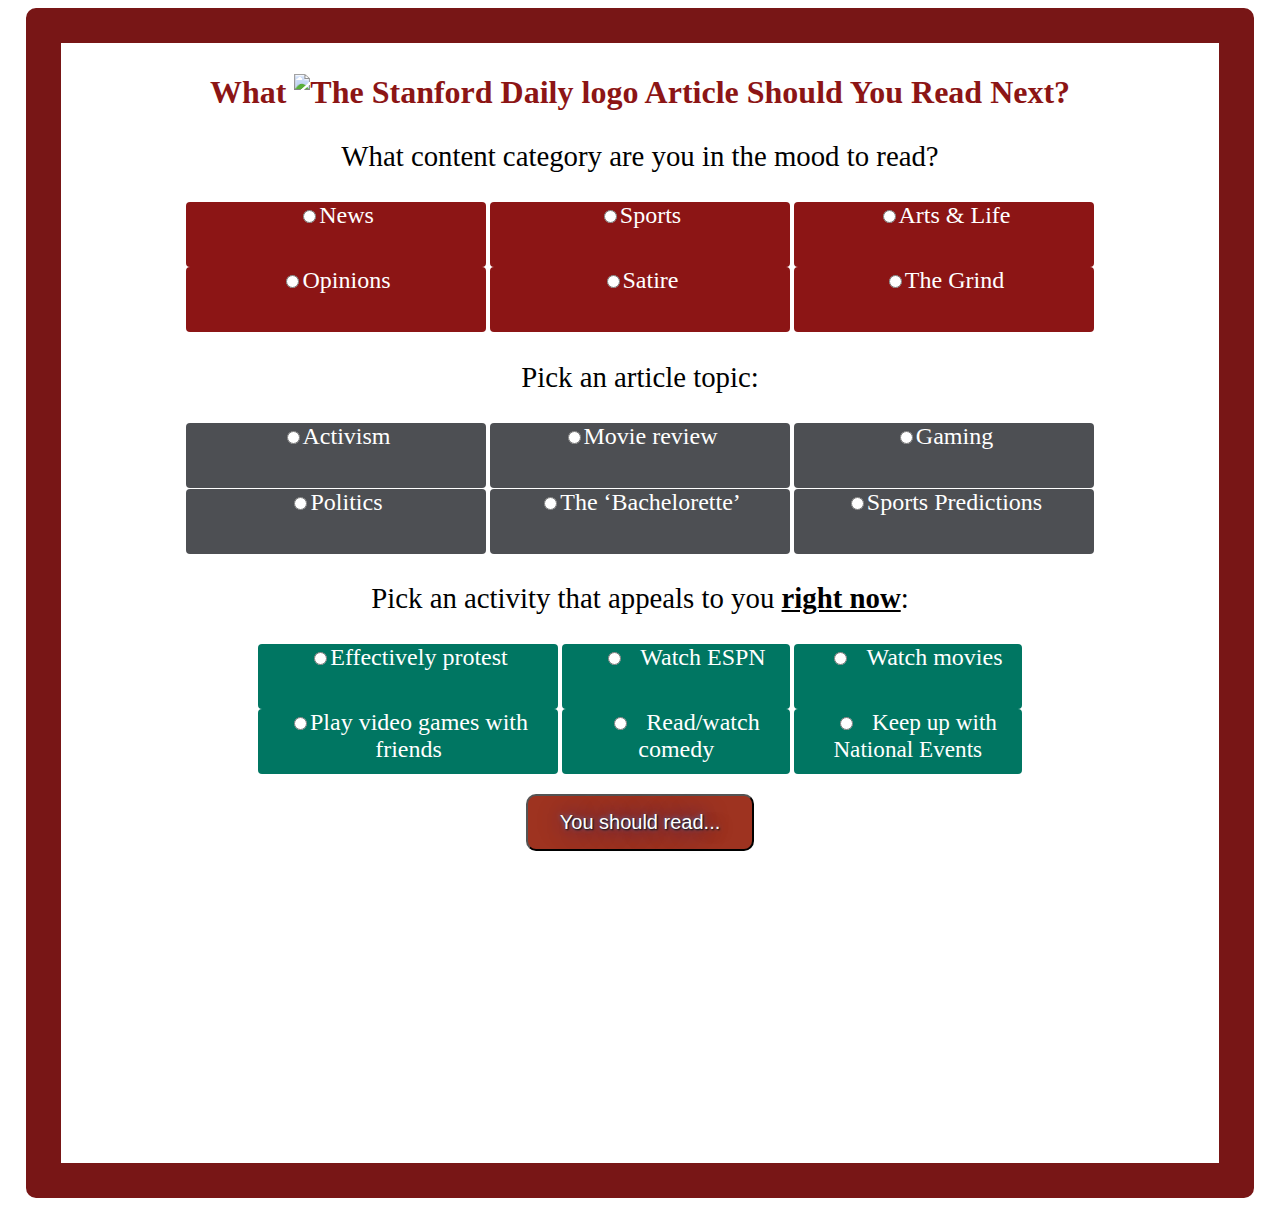
==== stanforddailyquiz/sdquiz.html @ fdcd027e "update" ====
<!DOCTYPE html>
<html>
<head id="head">
<title>Quiz: What Stanford Daily Article Should You Read Next?</title>
<link rel="stylesheet" href="sdquiz.css">

</head>
<body>
<div id="outside">
<div id="header"><h1 id="top">What <img id="img1" src="https://raw.githubusercontent.com/TheStanfordDaily/stanforddaily-graphic-assets/main/DailyLogo/DailyLogo.png"
width="300" height="35" alt="The Stanford Daily logo"> Article Should You Read Next?</h1></div>


<form  id="form">
<p id="title1">What content category are you in the mood to read?</p>
<label id="news"><input type="radio" name="category" id="news" value="BidenHarris" />News</label>
<label id="sports"><input type="radio" name="category" id="sports" value="SPredictions" />Sports</label>
<label id="arts"><input type="radio" name="category" id="arts" value="Hereditary" />Arts & Life</label>
<br>
<label id="ops"><input type="radio" name="category" id="ops" value="Policing" />Opinions</label>
<label id="satire"><input type="radio" name="category" id="satire" value="Bachelorette" />Satire</label>
<label id="grind"><input type="radio" name="category" id="grind" value="Videogaming" />The Grind</label>

<p id="title2">Pick an article topic:</p>
<label id="abolition"><input type="radio"  name="topic" id="abolition" value="Policing" />Activism</label>
<label id="movie"><input type="radio"  name="topic" id="movie" value="Hereditary" />Movie review</label>
<label id="gaming"><input type="radio"  name="topic" id="gaming" value="Videogaming" />Gaming</label>
<br>
<label id="BH"><input type="radio" name="topic" id="politics" value="Biden-Harris" />Politics</label>
<label id="entertainment"><input type="radio"  name="topic" id="entertainment" value="Bachelorette" />The &#145Bachelorette&#146</label>
<label id="predictions"><input type="radio" name="topic" id="predictions" value="SPredictions" />Sports Predictions</label>


<p id="title3">Pick an activity that appeals to you <strong><u>right now</u></strong>:</p>
<label id="protest"><input type="radio"  name="spare" id="protest" value="Policing" />Effectively protest</label>
<label id="espn"><input type="radio" name="spare" id="espn" value="SPredictions" />Watch ESPN</label>
<label id="watch"><input type="radio"  name="spare" id="watch" value="Hereditary" />Watch movies</label>
<br>
<label id="play"><input type="radio"  name="spare" id="play" value="Videogaming" />Play video games with friends</label>
<label id="comedy"><input type="radio"  name="spare" id="comedy" value="Bachelorette" />Read/watch comedy</label>
<label id="keepup"><input type="radio" name="spare" id="keepup" value="Biden-Harris" />Keep up with National Events</label>
<br>

<button id="button" type="submit" value="Submit">You should read...</button>
</form>

<p id="answer">
   <a id="photo1" href="https://www.stanforddaily.com/2020/11/14/stanford-professors-join-biden-harris-transition-team/">
   <img alt="Combo of White House and Stanford Campus" src="https://wp.stanforddaily.com/wp-content/uploads/2020/11/image.png" width="370" height="350">
   </a>
</p>
<p id="answer2">
   <a id="photo2" href="https://www.stanforddaily.com/2020/11/07/the-dailys-football-season-predictions/">
   <img alt="David Shaw, Stanford's football head coach and the rest of Cardinal" src="https://wp.stanforddaily.com/wp-content/uploads/2020/09/Run-Out_JT_083119_193-scaled.jpg" width="370" height="350">
   </a>
</p>
<p id="answer3">
   <a id="photo3" href="https://www.stanforddaily.com/2020/11/11/on-policing-at-stanford/">
      <img alt="'Abolish Stanford' Poster" src="https://wp.stanforddaily.com/wp-content/uploads/2020/11/NOV-9-13-WEEK-OF-ACTION-1.png" width="370" height="350">
   </a>
</p>
<p id="answer4">
   <a id="photo4" href="https://www.stanforddaily.com/2020/11/11/female-madness-decapitation-and-cults-in-hereditary/">
      <img alt="Cast of Hereditary" src="https://wp.stanforddaily.com/wp-content/uploads/2020/11/hereditary.jpg" width="370" height="350">
   </a>
</p>
<p id="answer5">
   <a id="photo5" href="https://www.stanforddaily.com/2020/11/12/among-us-minecraft-and-animal-crossing-video-gaming-during-quarantine/">
      <img alt="Intersection of real life and Animal Crossing" src="https://wp.stanforddaily.com/wp-content/uploads/2020/11/Screen-Shot-2020-11-12-at-8.43.45-PM.png" width="370" height="350">
   </a>
</p>
<p id="answer6">
   <a id="photo6" href="https://www.stanforddaily.com/2020/11/08/16-male-bachelorette-contestants-forced-to-date-each-other-after-clare-crawleys-surprise-departure/">
      <img alt="Dale Moss talking" src="https://wp.stanforddaily.com/wp-content/uploads/2020/11/Dale-Moss-Charles-Sinatra-Kogen.jpg" width="370" height="350">
   </a>
</p>

</div>

<script src="sdquiz.js"></script>

</body>
</html>
---- stanforddailyquiz/sdquiz.css ----
#outside {
    width: 90%;
    border: 35px rgb(120, 22, 22) solid;
    margin: auto;
    padding: 10px;
    background-color: #ffffff;    
    border-radius: 10px;
    height: 1100px;
}

header {
    margin-top: 0;
    border: 2px solid rgb(158, 25, 25);
    padding: 5px;
    height: 250px;
}

#top {
    text-align: center;
    color: #8C1515
}

#img1 {
    margin-left: auto;
    margin-right: auto;
}

#title1 {
    font-family: fantasy;
    font-size: 180%;
}

#title2 {
    font-family: fantasy;
    font-size: 180%;
}

#title3 {
    font-family: fantasy;
    font-size: 180%;
}


label {
    width: 300px;
    display: inline-block;
    height: 65px; 
}
    
button {
    display: block;
    margin-top: 20px;   
}

#news {
    background-color:#8C1515;
    border-radius: 4px;
    font-family: didot;
    color: white;
    size: 100px;
    font-size: 150%;
    text-align: center;
}

#sports {
    background-color:#8C1515;
    border-radius: 4px;
    font-family: didot;
    color: white;
    font-size: 150%;
    text-align: center;
}

#arts {
    background-color:#8C1515;
    border-radius: 4px;
    font-family: didot;
    color: white;
    font-size: 150%;
    text-align: center;
}

#ops {
    background-color:#8C1515;
    border-radius: 4px;
    font-family: didot;
    color: white;
    font-size: 150%;
    text-align: center;
}

#satire {
    background-color:#8C1515;
    border-radius: 4px;
    font-family: didot;
    color: white;
    font-size: 150%;
    text-align: center;
}

#grind {
    background-color:#8C1515;
    border-radius: 4px;
    font-family: didot;
    color: white;
    font-size: 150%;
    text-align: center;
}

#abolition {
    background-color: #4D4F53;
    border-radius: 4px;
    font-family: didot;
    color: white;
    font-size: 150%;
    text-align: center;
}

#movie {
    background-color: #4D4F53;
    border-radius: 4px;
    font-family: didot;
    color: white;
    font-size: 150%;
    text-align: center;
}

#gaming {
    background-color: #4D4F53;
    border-radius: 4px;
    font-family: didot;
    color: white;
    font-size: 150%;
    text-align: center;
}

#entertainment {
    background-color: #4D4F53;
    border-radius: 4px;
    font-family: didot;
    color: white;
    font-size: 150%;
    text-align: center;
}

#predictions {
    background-color: #4D4F53;
    border-radius: 4px;
    font-family: didot;
    color: white;
    font-size: 150%;
    text-align: center;
}

#BH {
    background-color: #4D4F53;
    border-radius: 4px;
    font-family: didot;
    color: white;
    font-size: 150%;
    text-align: center;
    margin-top: 1px; 
}

#keepup {
    background-color: #007662;
    border-radius: 4px;
    font-family: didot;
    color: white;
    font-size: 145%;
    width: 20%;
    text-align: center;
}

#protest {
    background-color: #007662;
    border-radius: 4px;
    font-family: didot;
    color: white;
    font-size: 150%;
}

#espn {
    background-color: #007662;
    border-radius: 4px;
    font-family: didot;
    color: white;
    font-size: 150%;
    width: 20%;
}

#play {
    background-color: #007662;
    border-radius: 4px;
    font-family: didot;
    color: white;
    font-size: 150%;
}

#watch {
    background-color: #007662;
    border-radius: 4px;
    font-family: didot;
    color: white;
    font-size: 150%;
    width: 20%;
}

#comedy {
    background-color: #007662;
    border-radius: 4px;
    font-family: didot;
    color: white;
    font-size: 150%;
    width: 20%;
}

#form {
    text-align: center;
}

#button, .tap {
    background-color: #9e3320; 
    border-radius: 10px;
    color: white;
    padding: 15px 32px;
    text-align: center;
    text-decoration: none;
    display: inline-block;
    font-size: 20px;
    font-family: Impact, Haettenschweiler, 'Arial Narrow Bold', sans-serif;
    text-shadow: 1px 1px 2px black, 0 0 25px #080076, 0 0 5px rgb(100, 139, 189);
}

#answer {
    font-family: cursive;
    font-size: 240%;
    text-align: center;

}

#answer2 {
    font-family: cursive;
    font-size: 240%; 
    text-align: center;
}

#answer3 {
    font-family: cursive;
    font-size: 240%;
    text-align: center;
}

#answer4 {
    font-family: cursive;
    font-size: 240%;
    text-align: center;
}

#answer5 {
    font-family: cursive;
    font-size: 240%;
    text-align: center;
}

#answer6 {
    font-family: cursive;
    font-size: 240%;
    text-align: center;
}

#photo1{
    display: none;
}

#photo2 {
    display: none;
}

#photo3 {
    display: none;
}

#photo4 {
    display: none;
}

#photo5{
    display: none;
}

#photo6{
    display: none;
}
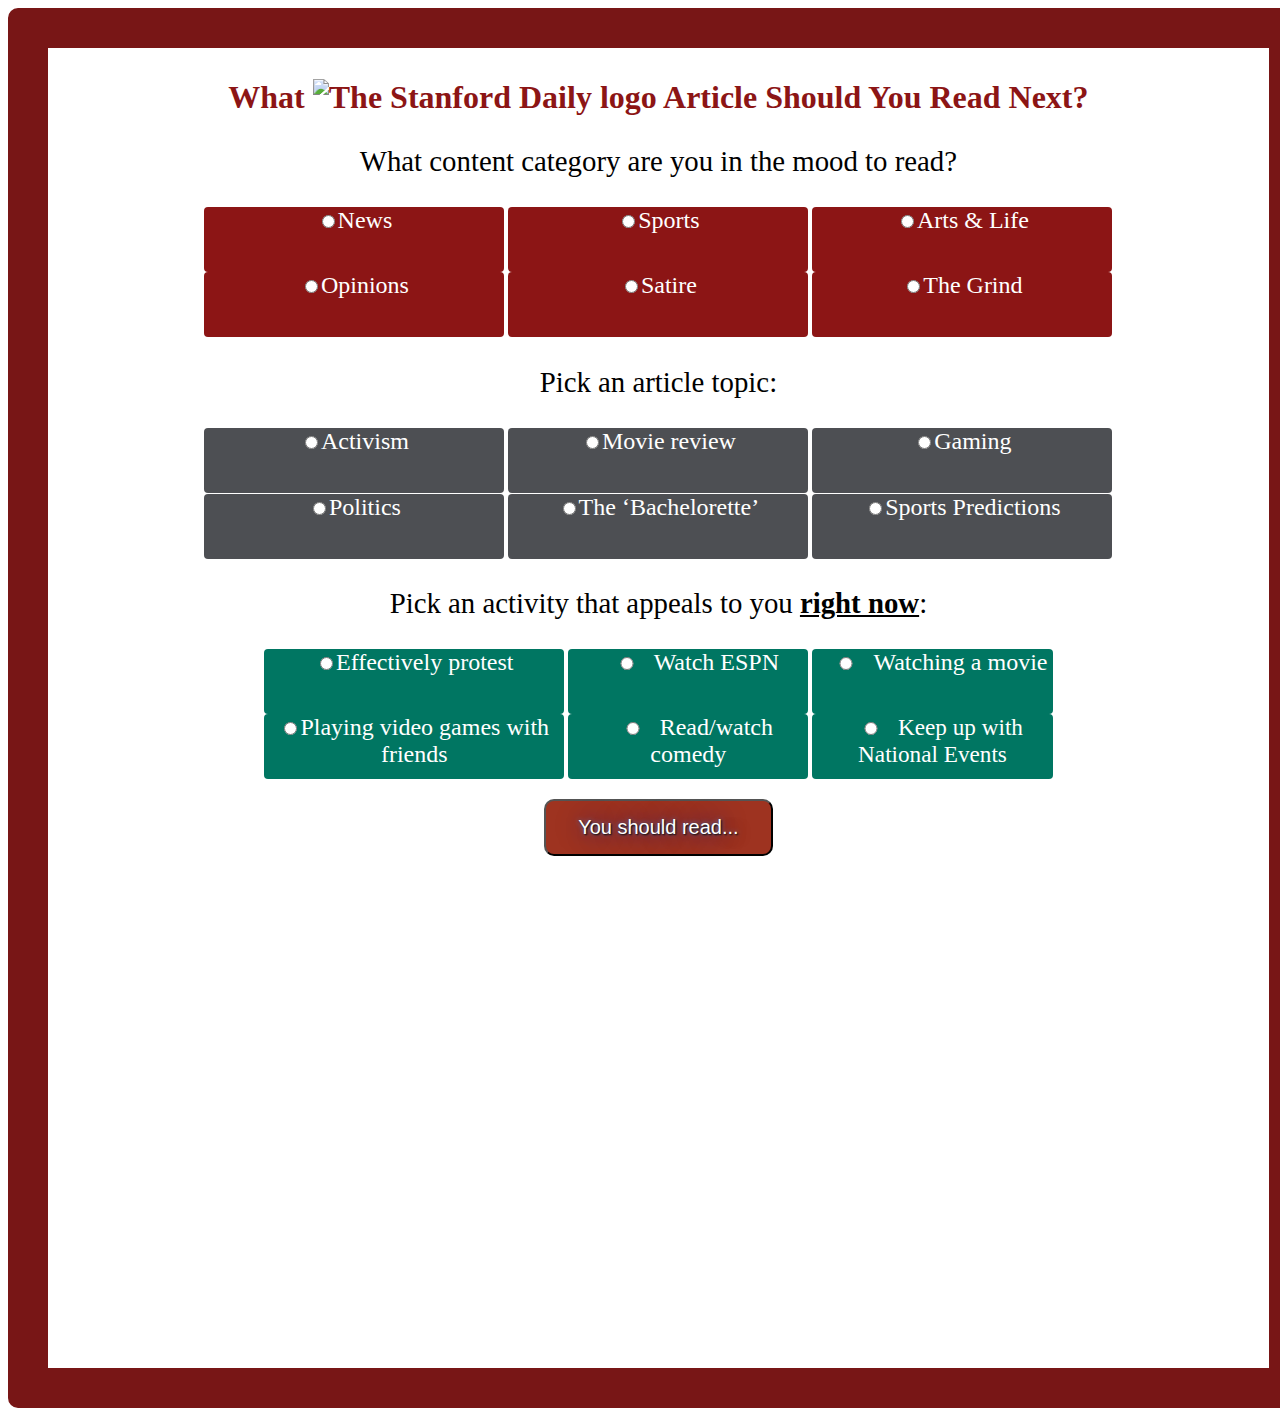
==== commit bf953962: "update" ====
--- a/stanforddailyquiz/sdquiz.html
+++ b/stanforddailyquiz/sdquiz.html
@@ -34,9 +34,9 @@
 <p id="title3">Pick an activity that appeals to you <strong><u>right now</u></strong>:</p>
 <label id="protest"><input type="radio"  name="spare" id="protest" value="Policing" />Effectively protest</label>
 <label id="espn"><input type="radio" name="spare" id="espn" value="SPredictions" />Watch ESPN</label>
-<label id="watch"><input type="radio"  name="spare" id="watch" value="Hereditary" />Watch movies</label>
+<label id="watch"><input type="radio"  name="spare" id="watch" value="Hereditary" />Watching a movie</label>
 <br>
-<label id="play"><input type="radio"  name="spare" id="play" value="Videogaming" />Play video games with friends</label>
+<label id="play"><input type="radio"  name="spare" id="play" value="Videogaming" />Playing video games with friends</label>
 <label id="comedy"><input type="radio"  name="spare" id="comedy" value="Bachelorette" />Read/watch comedy</label>
 <label id="keepup"><input type="radio" name="spare" id="keepup" value="Biden-Harris" />Keep up with National Events</label>
 <br>
@@ -45,35 +45,36 @@
 </form>
 
 <p id="answer">
-   <a id="photo1" href="https://www.stanforddaily.com/2020/11/14/stanford-professors-join-biden-harris-transition-team/">
-   <img alt="Combo of White House and Stanford Campus" src="https://wp.stanforddaily.com/wp-content/uploads/2020/11/image.png" width="370" height="350">
+   <a href="https://www.stanforddaily.com/2020/11/14/stanford-professors-join-biden-harris-transition-team/">
+   <img id="photo1" alt="Combo of White House and Stanford Campus" src="https://wp.stanforddaily.com/wp-content/uploads/2020/11/image.png" width="420" height="350">
    </a>
 </p>
 <p id="answer2">
-   <a id="photo2" href="https://www.stanforddaily.com/2020/11/07/the-dailys-football-season-predictions/">
-   <img alt="David Shaw, Stanford's football head coach and the rest of Cardinal" src="https://wp.stanforddaily.com/wp-content/uploads/2020/09/Run-Out_JT_083119_193-scaled.jpg" width="370" height="350">
+   <a href="https://www.stanforddaily.com/2020/11/07/the-dailys-football-season-predictions/">
+   <img id="photo2" alt="David Shaw, Stanford's football head coach and the rest of Cardinal" src="https://wp.stanforddaily.com/wp-content/uploads/2020/09/Run-Out_JT_083119_193-scaled.jpg" width="420" height="350">
    </a>
 </p>
 <p id="answer3">
-   <a id="photo3" href="https://www.stanforddaily.com/2020/11/11/on-policing-at-stanford/">
-      <img alt="'Abolish Stanford' Poster" src="https://wp.stanforddaily.com/wp-content/uploads/2020/11/NOV-9-13-WEEK-OF-ACTION-1.png" width="370" height="350">
+   <a href="https://www.stanforddaily.com/2020/11/11/on-policing-at-stanford/">
+      <img id="photo3" alt="'Abolish Stanford' Poster" src="https://wp.stanforddaily.com/wp-content/uploads/2020/11/NOV-9-13-WEEK-OF-ACTION-1.png" width="420" height="360">
    </a>
 </p>
 <p id="answer4">
-   <a id="photo4" href="https://www.stanforddaily.com/2020/11/11/female-madness-decapitation-and-cults-in-hereditary/">
-      <img alt="Cast of Hereditary" src="https://wp.stanforddaily.com/wp-content/uploads/2020/11/hereditary.jpg" width="370" height="350">
+   <a href="https://www.stanforddaily.com/2020/11/11/female-madness-decapitation-and-cults-in-hereditary/">
+      <img id="photo4" alt="Cast of Hereditary" src="https://wp.stanforddaily.com/wp-content/uploads/2020/11/hereditary.jpg" width="420" height="350">
    </a>
 </p>
 <p id="answer5">
-   <a id="photo5" href="https://www.stanforddaily.com/2020/11/12/among-us-minecraft-and-animal-crossing-video-gaming-during-quarantine/">
-      <img alt="Intersection of real life and Animal Crossing" src="https://wp.stanforddaily.com/wp-content/uploads/2020/11/Screen-Shot-2020-11-12-at-8.43.45-PM.png" width="370" height="350">
+   <a href="https://www.stanforddaily.com/2020/11/12/among-us-minecraft-and-animal-crossing-video-gaming-during-quarantine/">
+      <img id="photo5" alt="Intersection of real life and Animal Crossing" src="https://wp.stanforddaily.com/wp-content/uploads/2020/11/Screen-Shot-2020-11-12-at-8.43.45-PM.png" width="420" height="350">
    </a>
 </p>
 <p id="answer6">
-   <a id="photo6" href="https://www.stanforddaily.com/2020/11/08/16-male-bachelorette-contestants-forced-to-date-each-other-after-clare-crawleys-surprise-departure/">
-      <img alt="Dale Moss talking" src="https://wp.stanforddaily.com/wp-content/uploads/2020/11/Dale-Moss-Charles-Sinatra-Kogen.jpg" width="370" height="350">
+   <a href="https://www.stanforddaily.com/2020/11/08/16-male-bachelorette-contestants-forced-to-date-each-other-after-clare-crawleys-surprise-departure/">
+      <img id="photo6" alt="Dale Moss talking" src="https://wp.stanforddaily.com/wp-content/uploads/2020/11/Dale-Moss-Charles-Sinatra-Kogen.jpg" width="420" height="350">
    </a>
 </p>
+<p id="answer7"></p>
 
 </div>
 
--- a/stanforddailyquiz/sdquiz.css
+++ b/stanforddailyquiz/sdquiz.css
@@ -1,11 +1,11 @@
 #outside {
-    width: 90%;
-    border: 35px rgb(120, 22, 22) solid;
+    width: 95%;
+    border: 40px rgb(120, 22, 22) solid;
     margin: auto;
     padding: 10px;
     background-color: #ffffff;    
     border-radius: 10px;
-    height: 1100px;
+    height: 1300px;
 }
 
 header {
@@ -219,7 +219,7 @@
     text-align: center;
 }
 
-#button, .tap {
+#button {
     background-color: #9e3320; 
     border-radius: 10px;
     color: white;
@@ -233,62 +233,74 @@
 }
 
 #answer {
-    font-family: cursive;
+    font-family: Georgia, 'Times New Roman', Times, serif;
     font-size: 240%;
     text-align: center;
 
 }
 
 #answer2 {
-    font-family: cursive;
+    font-family: Georgia, 'Times New Roman', Times, serif;
     font-size: 240%; 
     text-align: center;
 }
 
 #answer3 {
-    font-family: cursive;
+    font-family: Georgia, 'Times New Roman', Times, serif;
     font-size: 240%;
     text-align: center;
 }
 
 #answer4 {
-    font-family: cursive;
+    font-family: Georgia, 'Times New Roman', Times, serif;
     font-size: 240%;
     text-align: center;
 }
 
 #answer5 {
-    font-family: cursive;
+    font-family: Georgia, 'Times New Roman', Times, serif;
     font-size: 240%;
     text-align: center;
 }
 
 #answer6 {
-    font-family: cursive;
+    font-family: Georgia, 'Times New Roman', Times, serif;
+    font-size: 240%;
+    text-align: center;
+}
+
+#answer7 {
+    font-family: Georgia, 'Times New Roman', Times, serif;
     font-size: 240%;
     text-align: center;
 }
 
 #photo1{
     display: none;
+    float: left;
 }
 
 #photo2 {
     display: none;
+    float: left;
 }
 
 #photo3 {
     display: none;
+    float: left;
 }
 
 #photo4 {
     display: none;
+    float: left;
 }
 
 #photo5{
     display: none;
+    float: left;
 }
 
 #photo6{
     display: none;
+    float: left;
 } 